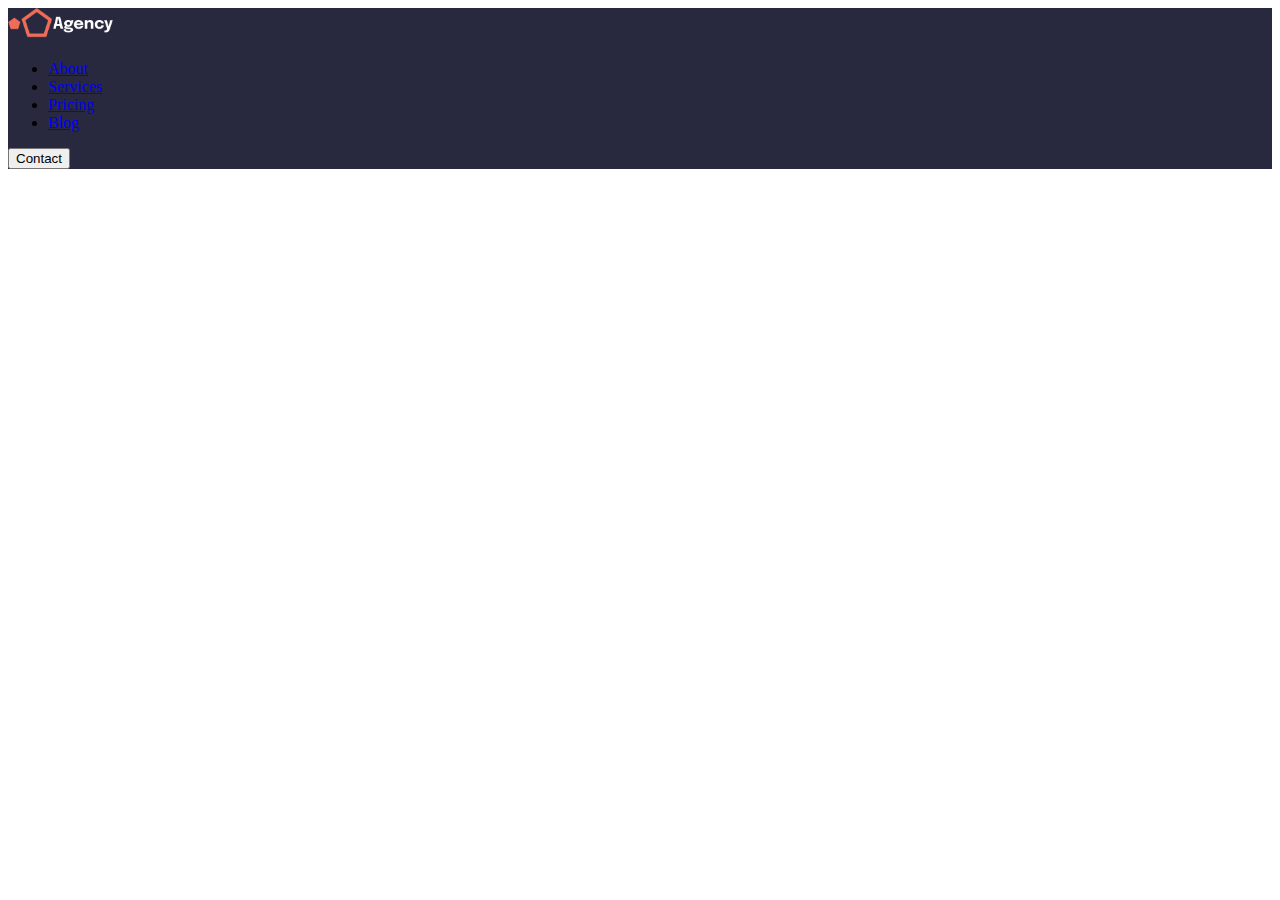
==== index.html @ c9688f5c "- create HTML document file with header - add header logo - create basic structure for the header - " ====
<!DOCTYPE html>
<html lang="en">
  <head>
    <meta charset="UTF-8">
    <meta http-equiv="X-UA-Compatible" content="IE=edge">
    <meta name="viewport" content="width=device-width, initial-scale=1.0">
    <title>Document</title>

    <link href="https://cdn.jsdelivr.net/npm/bootstrap@5.3.0-alpha1/dist/css/bootstrap.min.css" rel="stylesheet" integrity="sha384-GLhlTQ8iRABdZLl6O3oVMWSktQOp6b7In1Zl3/Jr59b6EGGoI1aFkw7cmDA6j6gD" crossorigin="anonymous">
    <link rel="stylesheet" href="./css/main.css">
  </head>
  <body>
    <!-- Header section -->
    <section class="dark-bg">
      <div class="container">
        <header class="d-flex flex-wrap align-items-center justify-content-center justify-content-md-between py-3 mb-4">
          <a href="/" class="d-flex align-items-center col-md-3 mb-2 mb-md-0 text-dark text-decoration-none">
            <img height="32" src="./assets/logo.png" />
          </a>
    
          <ul class="nav col-12 col-md-auto mb-2 justify-content-center mb-md-0">
            <li><a href="#" class="nav-link px-2 link-light">About</a></li>
            <li><a href="#" class="nav-link px-2 link-light">Services</a></li>
            <li><a href="#" class="nav-link px-2 link-light">Pricing</a></li>
            <li><a href="#" class="nav-link px-2 link-light">Blog</a></li>
          </ul>
    
          <div class="col-md-3 text-end">
            <button type="button" class="btn btn-outline-primary me-2">Contact</button>
          </div>
        </header>
      </div>
    </section>

    <section>

    </section>

    <script src="https://cdn.jsdelivr.net/npm/@popperjs/core@2.11.6/dist/umd/popper.min.js" integrity="sha384-oBqDVmMz9ATKxIep9tiCxS/Z9fNfEXiDAYTujMAeBAsjFuCZSmKbSSUnQlmh/jp3" crossorigin="anonymous"></script>
    <script src="https://cdn.jsdelivr.net/npm/bootstrap@5.3.0-alpha1/dist/js/bootstrap.min.js" integrity="sha384-mQ93GR66B00ZXjt0YO5KlohRA5SY2XofN4zfuZxLkoj1gXtW8ANNCe9d5Y3eG5eD" crossorigin="anonymous"></script>
  </body>
</html>
---- css/main.css ----
.dark-bg {
  background-color: #28293E !important;
}
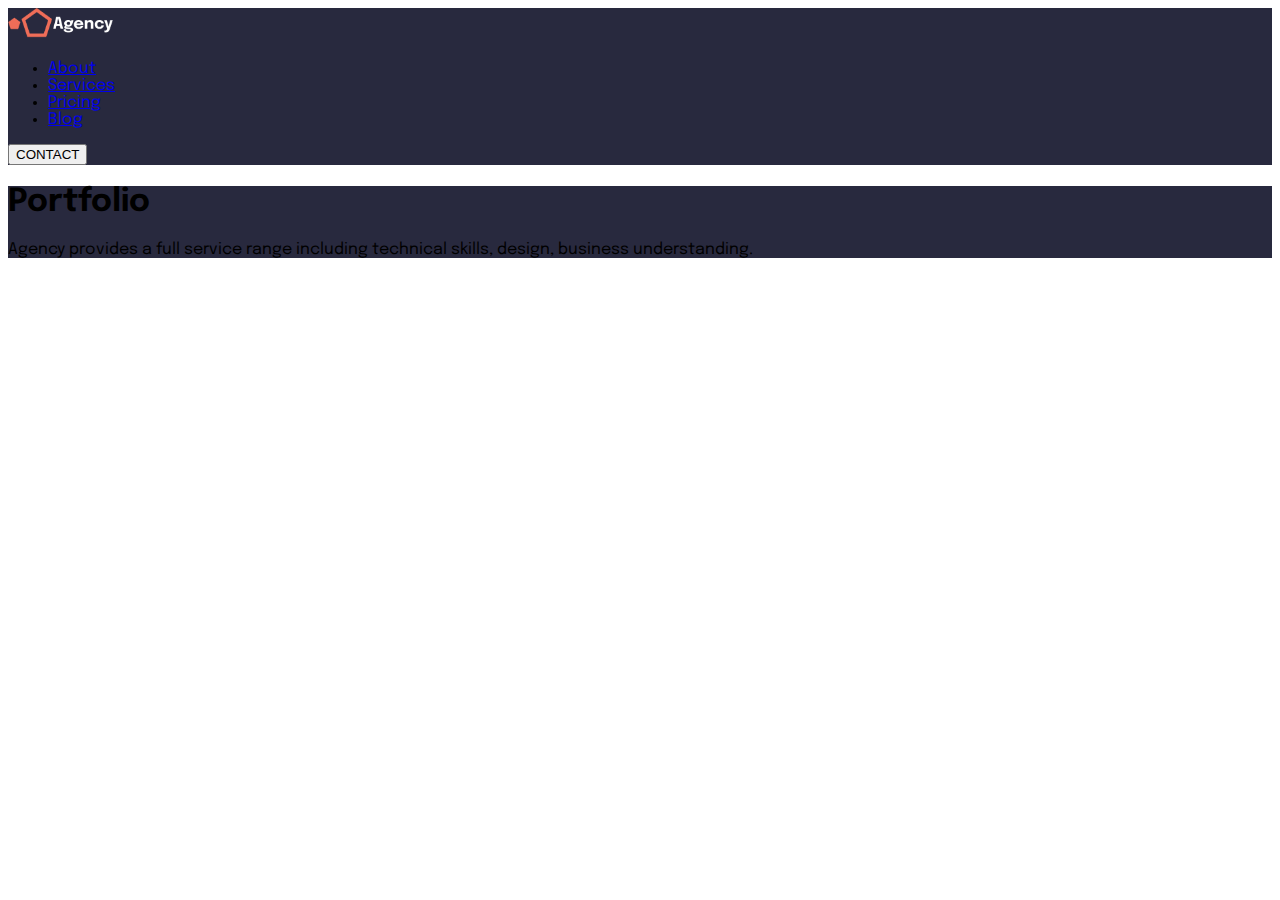
==== commit 389e6549: "- add portfolio hero section - use the correct font" ====
--- a/index.html
+++ b/index.html
@@ -10,10 +10,10 @@
     <link rel="stylesheet" href="./css/main.css">
   </head>
   <body>
-    <!-- Header section -->
+    <!-- Header section with navigation links -->
     <section class="dark-bg">
       <div class="container">
-        <header class="d-flex flex-wrap align-items-center justify-content-center justify-content-md-between py-3 mb-4">
+        <header class="d-flex flex-wrap align-items-center justify-content-center justify-content-md-between py-3">
           <a href="/" class="d-flex align-items-center col-md-3 mb-2 mb-md-0 text-dark text-decoration-none">
             <img height="32" src="./assets/logo.png" />
           </a>
@@ -26,14 +26,22 @@
           </ul>
     
           <div class="col-md-3 text-end">
-            <button type="button" class="btn btn-outline-primary me-2">Contact</button>
+            <button type="button" class="btn btn-outline-light me-2">CONTACT</button>
           </div>
         </header>
       </div>
     </section>
 
-    <section>
-
+    <!-- Portfolio hero section -->
+    <section class="dark-bg text-light">
+      <div class="px-4 py-5 text-center">
+        <h1 class="display-5 fw-bold">Portfolio</h1>
+        <div class="col-lg-6 mx-auto">
+          <p class="lead mb-4">
+            Agency provides a full service range including technical skills, design, business understanding.
+          </p>
+        </div>
+      </div>
     </section>
 
     <script src="https://cdn.jsdelivr.net/npm/@popperjs/core@2.11.6/dist/umd/popper.min.js" integrity="sha384-oBqDVmMz9ATKxIep9tiCxS/Z9fNfEXiDAYTujMAeBAsjFuCZSmKbSSUnQlmh/jp3" crossorigin="anonymous"></script>
--- a/css/main.css
+++ b/css/main.css
@@ -1,3 +1,9 @@
+@import url('https://fonts.googleapis.com/css?family=Epilogue&display=swap');
+
+body {
+  font-family: 'Epilogue';
+}
+
 .dark-bg {
   background-color: #28293E !important;
 }
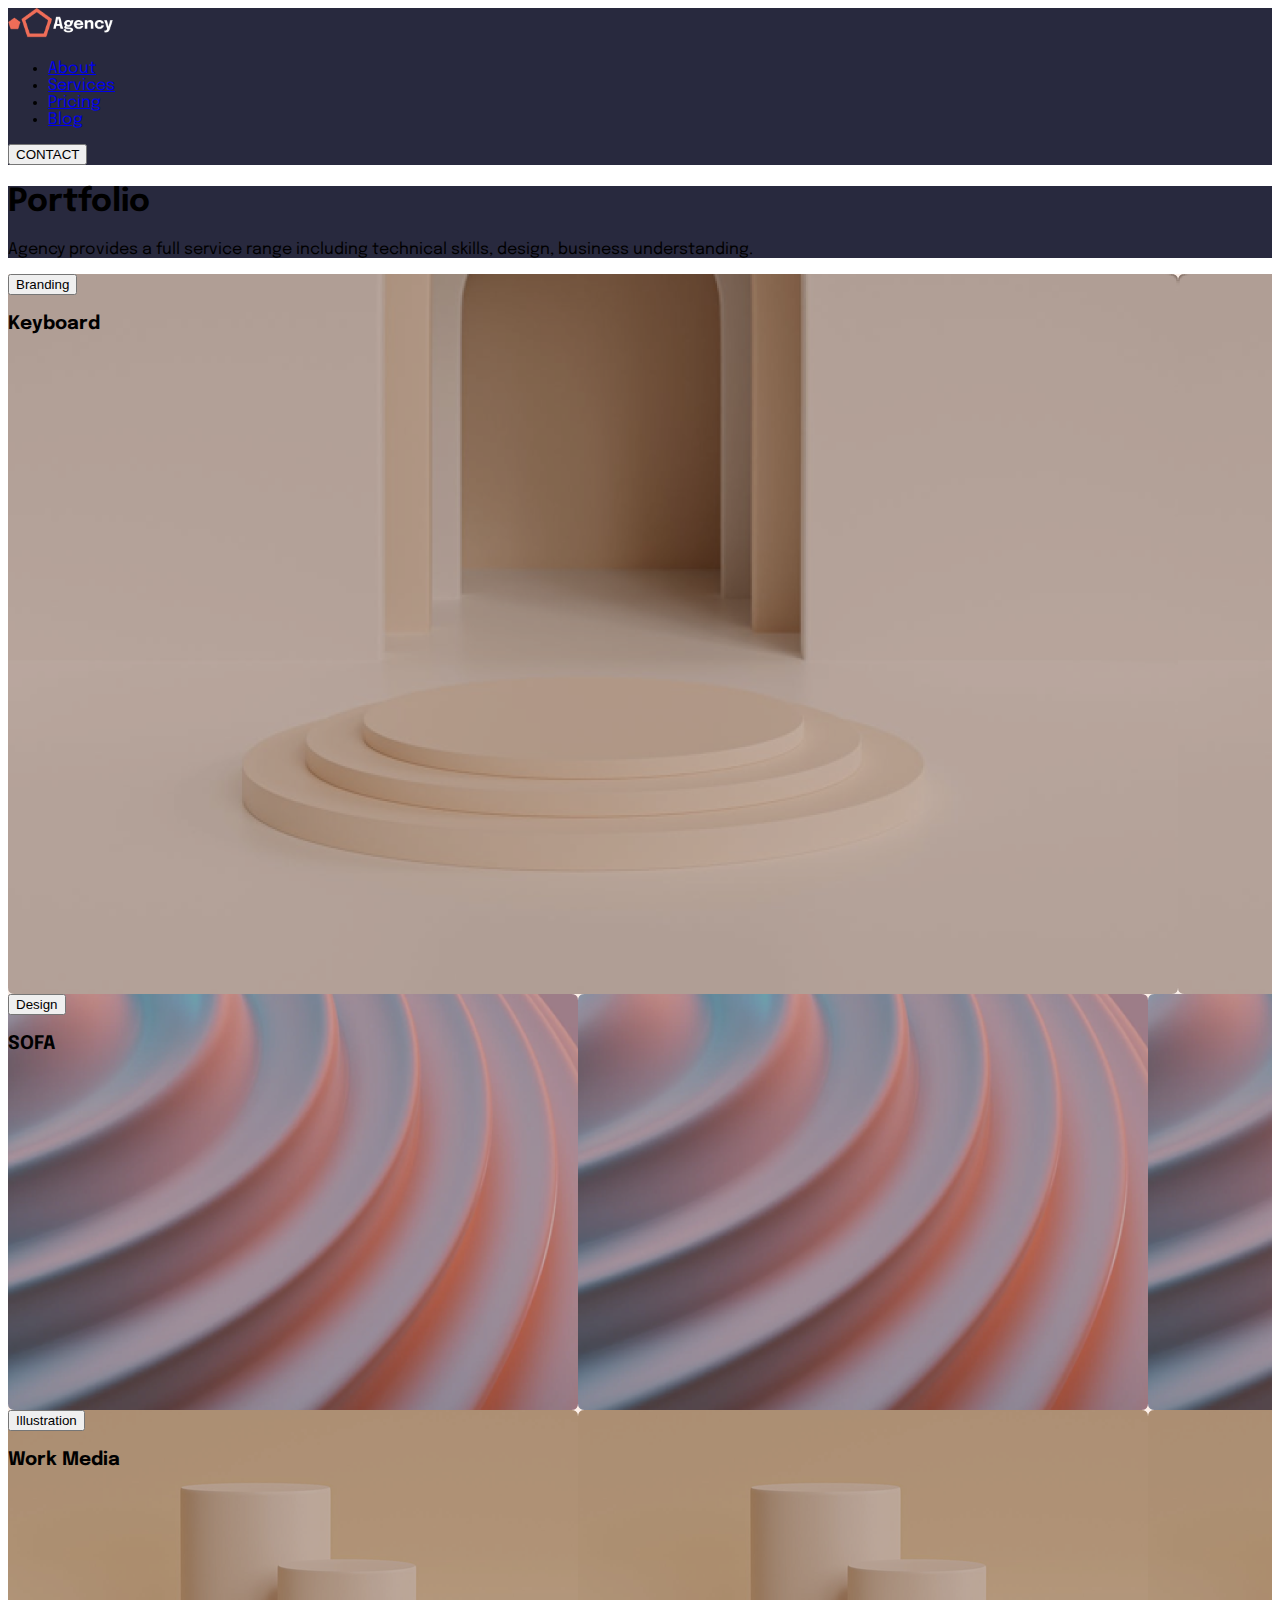
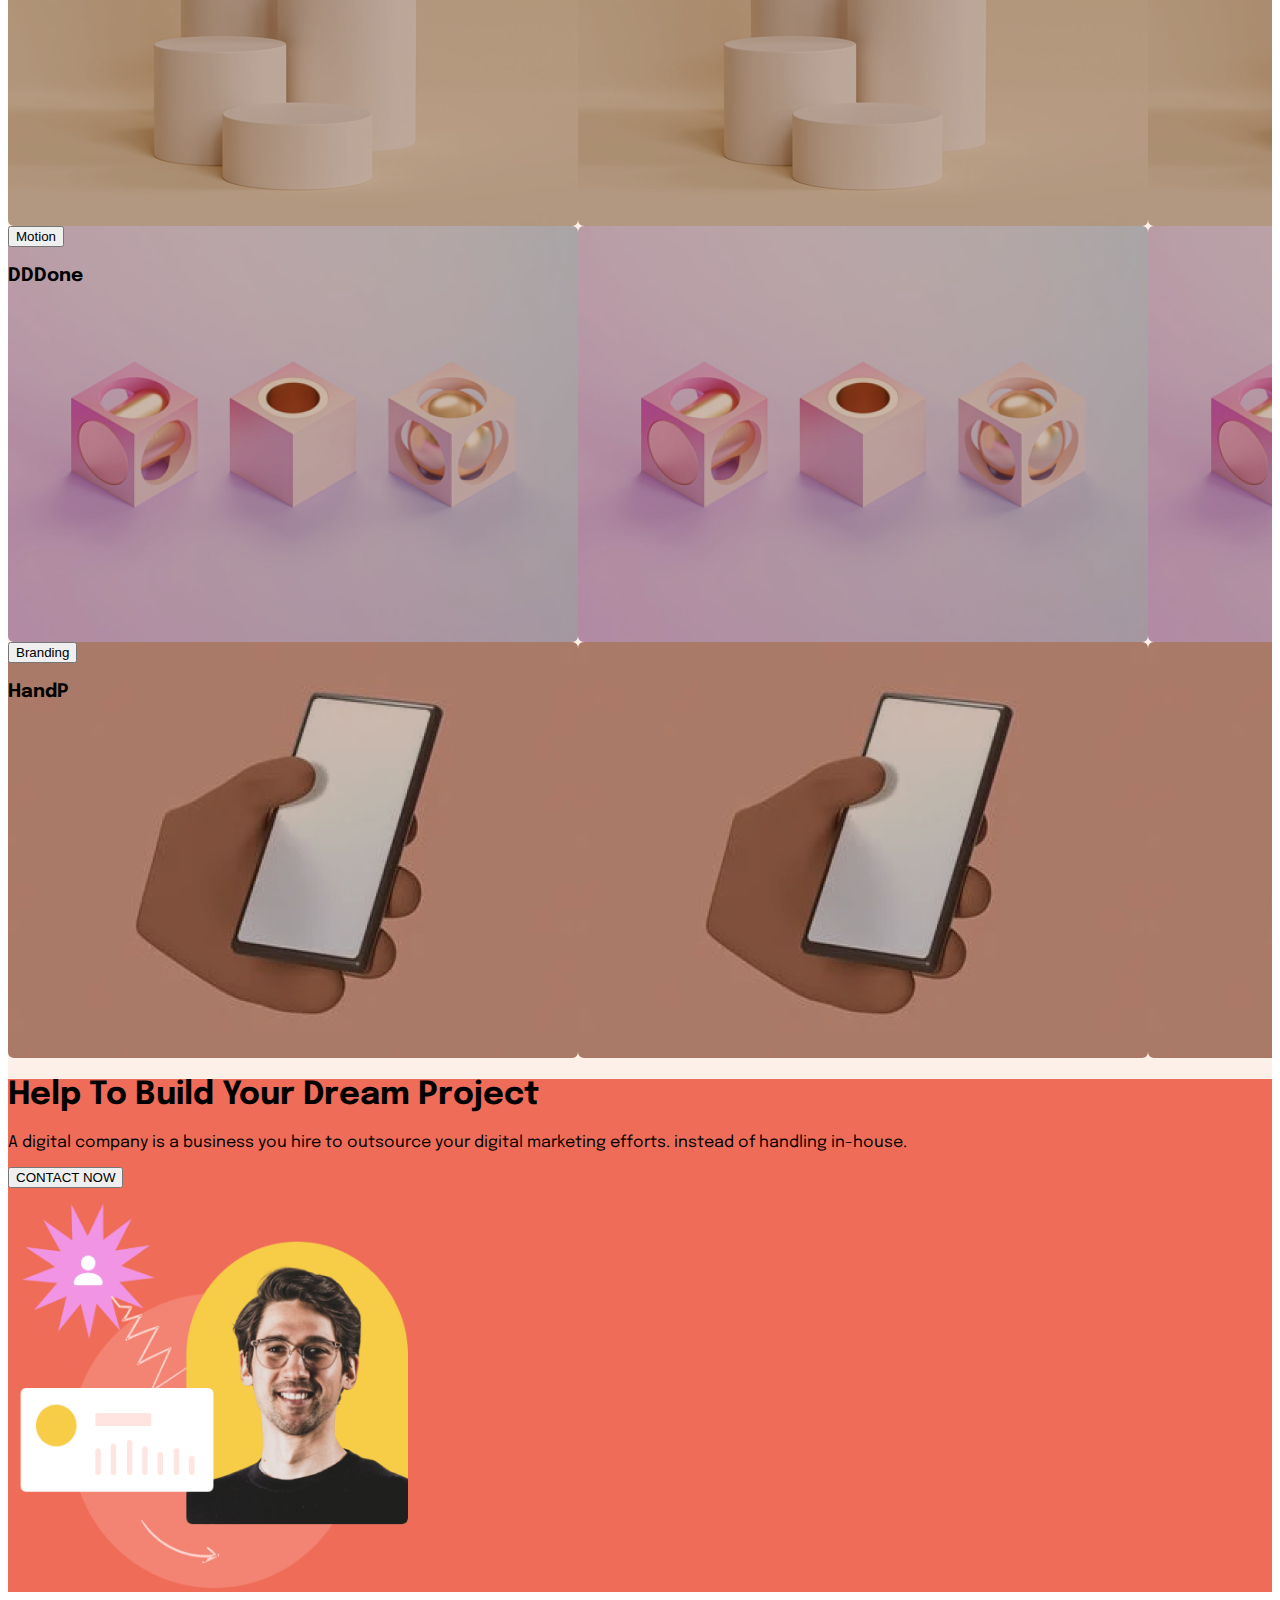
==== commit 1543b0d8: "- add all jumbotrons and their respective images" ====
--- a/index.html
+++ b/index.html
@@ -15,7 +15,7 @@
       <div class="container">
         <header class="d-flex flex-wrap align-items-center justify-content-center justify-content-md-between py-3">
           <a href="/" class="d-flex align-items-center col-md-3 mb-2 mb-md-0 text-dark text-decoration-none">
-            <img height="32" src="./assets/logo.png" />
+            <img height="32" alt="Logo" src="./assets/logo.png" />
           </a>
     
           <ul class="nav col-12 col-md-auto mb-2 justify-content-center mb-md-0">
@@ -44,6 +44,68 @@
       </div>
     </section>
 
+    <!-- Product section -->
+    <section class="light-orange-bg">
+      <div class="container py-4 text-white">
+        <div class="p-5 mb-4 rounded-3 h-720 d-flex" id="card1">
+          <div class="container-fluid py-5 align-bottom">
+            <button class="btn btn-light rounded-5 btn-lg mb-3" type="button">Branding</button>
+            <h3 class="display-5 fw-bold">Keyboard</h3>
+          </div>
+        </div>
+    
+        <div class="row align-items-md-stretch">
+          <div class="col-md-6">
+            <div class="h-400 p-5 text-bg-dark rounded-3" id="card2">
+              <button class="btn btn-light rounded-5 mb-3" type="button">Design</button>
+              <h3>SOFA</h3>
+            </div>
+          </div>
+          <div class="col-md-6">
+            <div class="h-400 p-5 bg-light border rounded-3" id="card3">
+              <button class="btn btn-light rounded-5 mb-3" type="button">Illustration</button>
+              <h3>Work Media</h3>
+            </div>
+          </div>
+        </div>
+
+        <div class="row align-items-md-stretch mt-4">
+          <div class="col-md-6">
+            <div class="h-400 p-5 text-bg-dark rounded-3 mb-3" id="card4">
+              <button class="btn btn-light rounded-5 mb-3" type="button">Motion</button>
+              <h3>DDDone</h3>
+            </div>
+          </div>
+          <div class="col-md-6">
+            <div class="h-400 p-5 bg-light border rounded-3 mb-3" id="card5">
+              <button class="btn btn-light rounded-5 mb-3" type="button">Branding</button>
+              <h3>HandP</h3>
+            </div>
+          </div>
+        </div>
+
+        <div class="p-5 my-4 rounded-3 orange-bg">
+          <div class="container-fluid py-5">
+            <div class="row text-white">
+              <div class="col-6">
+                <h1 class="fw-bold display-1">Help To Build Your Dream Project</h1>
+                <p class="mb-4 text-small">
+                  A digital company is a business you hire to outsource your digital marketing efforts. instead of handling in-house.
+                </p>
+                <div class="col-md-6">
+                  <button type="button" class="btn btn-lg btn-light me-2 fw-500">CONTACT NOW</button>
+                </div>
+              </div>
+              <div class="col-6">
+                <img alt="smiling face" height="400" width="400" class="mx-4 my-3" src="./assets/pic.png" />
+              </div>
+            </div>
+          </div>
+        </div>
+
+      </div>
+    </section>
+
     <script src="https://cdn.jsdelivr.net/npm/@popperjs/core@2.11.6/dist/umd/popper.min.js" integrity="sha384-oBqDVmMz9ATKxIep9tiCxS/Z9fNfEXiDAYTujMAeBAsjFuCZSmKbSSUnQlmh/jp3" crossorigin="anonymous"></script>
     <script src="https://cdn.jsdelivr.net/npm/bootstrap@5.3.0-alpha1/dist/js/bootstrap.min.js" integrity="sha384-mQ93GR66B00ZXjt0YO5KlohRA5SY2XofN4zfuZxLkoj1gXtW8ANNCe9d5Y3eG5eD" crossorigin="anonymous"></script>
   </body>
--- a/css/main.css
+++ b/css/main.css
@@ -7,3 +7,39 @@
 .dark-bg {
   background-color: #28293E !important;
 }
+
+.light-orange-bg {
+  background-color: #FDF0E9 !important;
+}
+
+.orange-bg {
+  background-color: #EF6D58 !important;
+}
+
+.h-720 {
+  height: 720px !important;
+}
+
+.h-400 {
+  height: 416px !important;
+}
+
+#card1 {
+  background-image: url('../assets/img1.png');
+}
+
+#card2 {
+  background-image: url('../assets/img2.png');
+}
+
+#card3 {
+  background-image: url('../assets/img3.png');
+}
+
+#card4 {
+  background-image: url('../assets/img4.png');
+}
+
+#card5 {
+  background-image: url('../assets/img5.png');
+}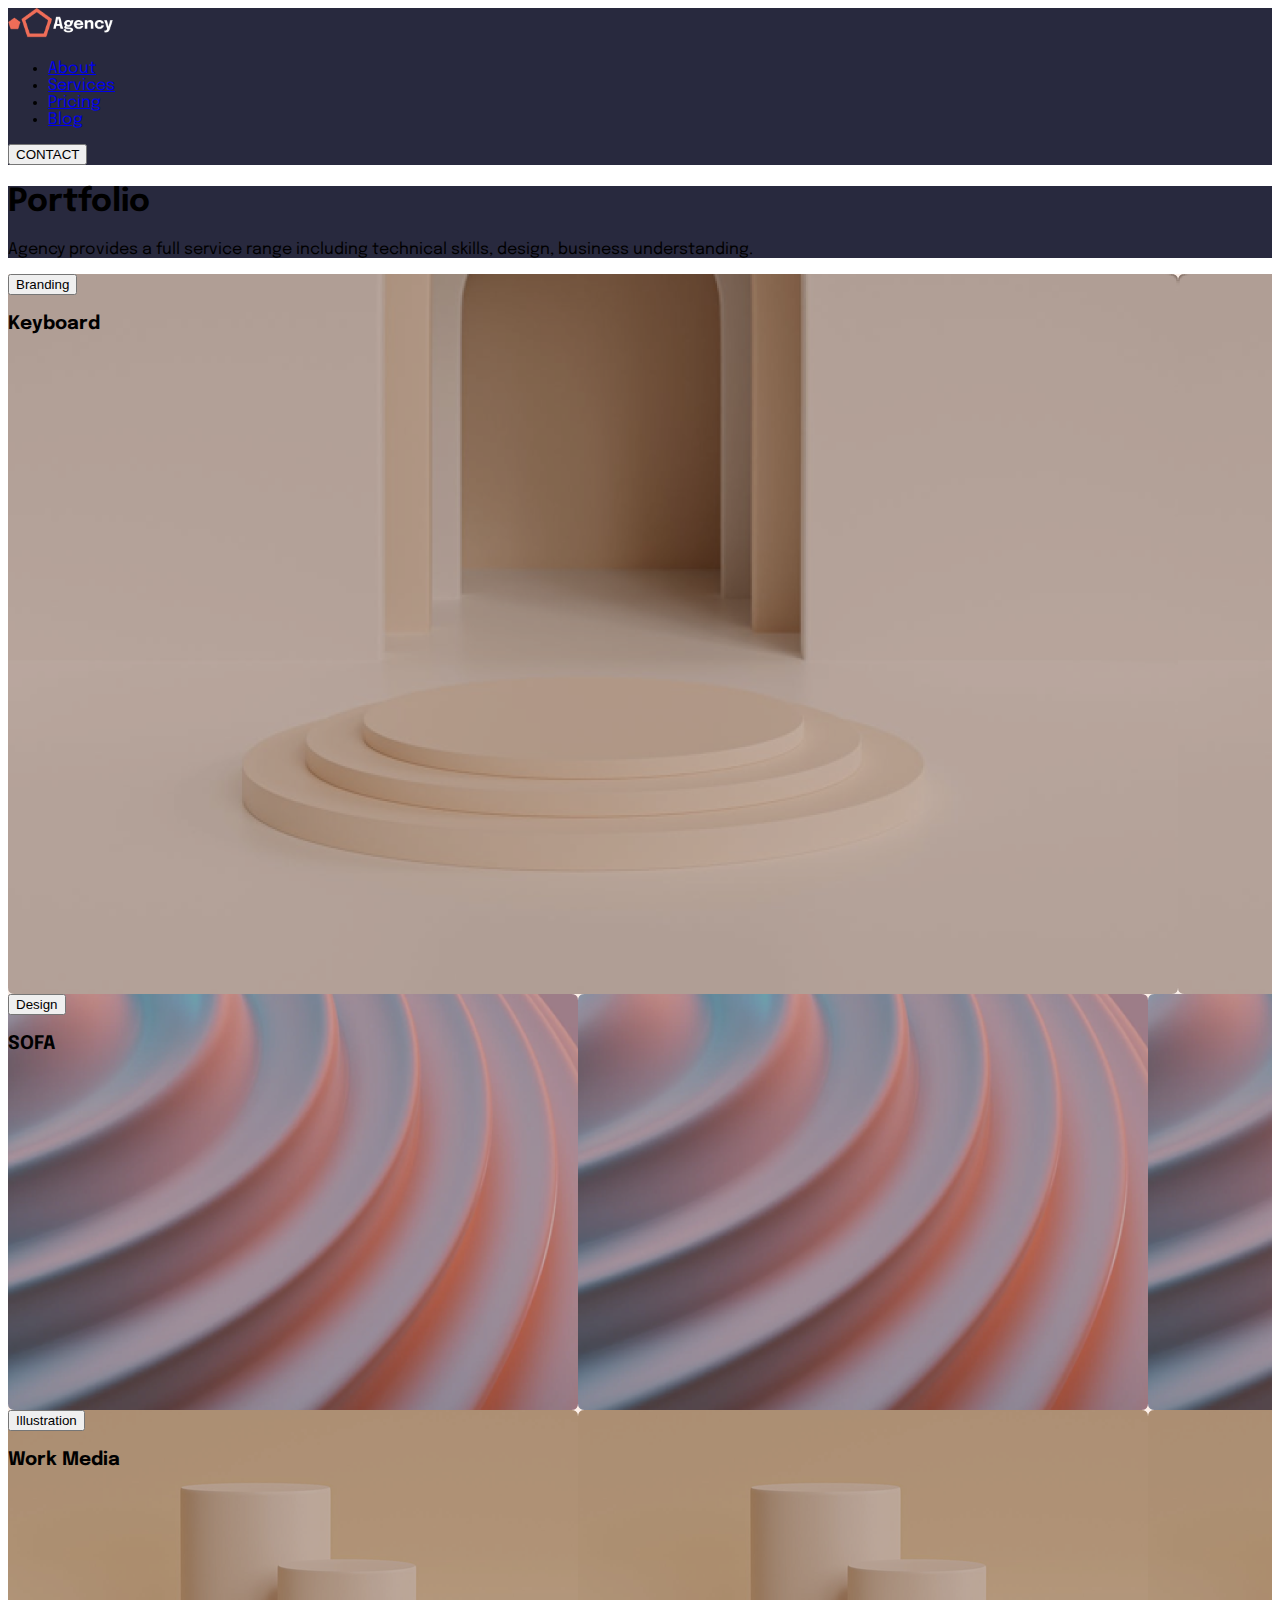
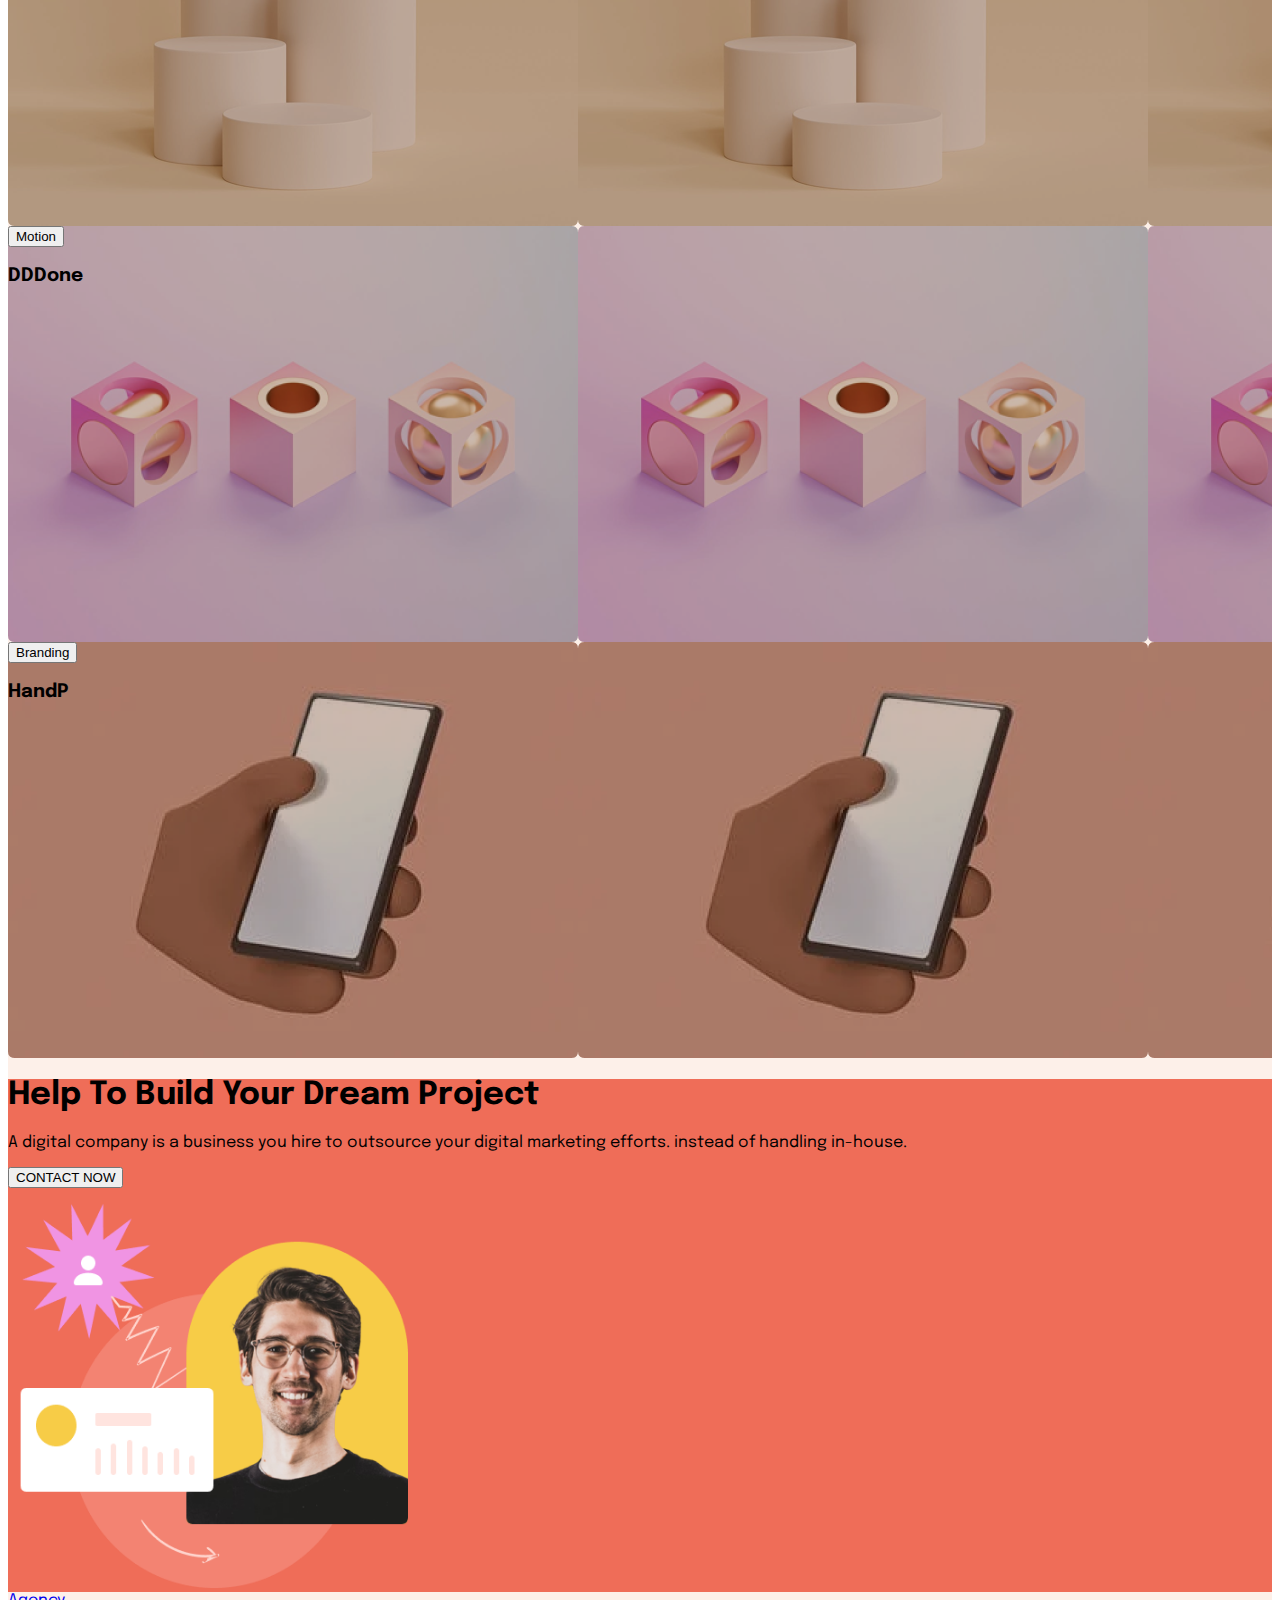
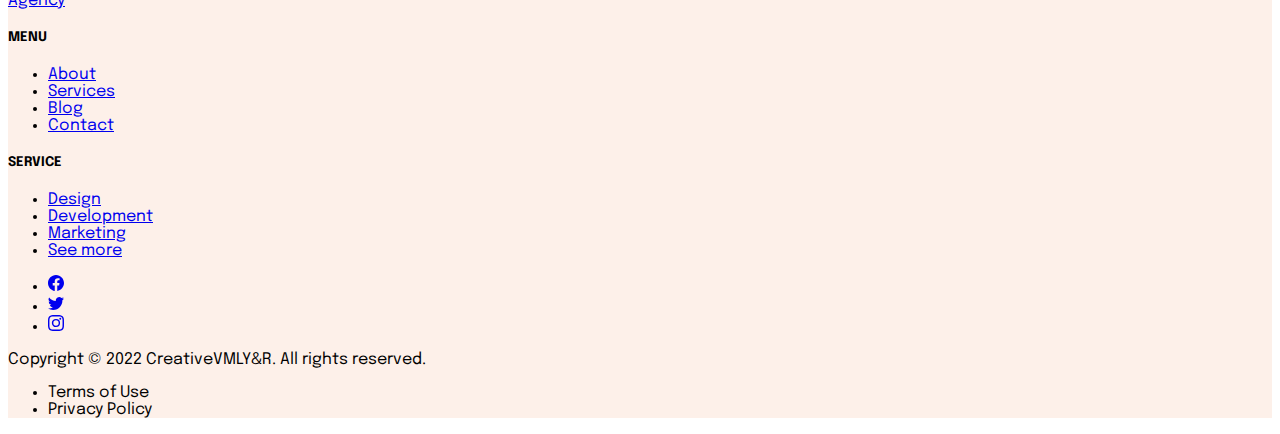
==== commit 9bac81df: "- added the footer tag" ====
--- a/index.html
+++ b/index.html
@@ -106,6 +106,72 @@
       </div>
     </section>
 
+    <footer class="light-orange-bg">
+      <div class="container">
+        <footer class="row row-cols-1 row-cols-sm-2 row-cols-md-4 py-5">
+          <div class="col mb-3">
+            <a href="/" class="d-flex align-items-center mb-3 link-dark text-decoration-none">
+              Agency
+            </a>
+          </div>
+      
+          <div class="col mb-3">
+            <h5>MENU</h5>
+            <ul class="nav flex-column">
+              <li class="nav-item mb-2"><a href="#" class="nav-link p-0 text-muted">About</a></li>
+              <li class="nav-item mb-2"><a href="#" class="nav-link p-0 text-muted">Services</a></li>
+              <li class="nav-item mb-2"><a href="#" class="nav-link p-0 text-muted">Blog</a></li>
+              <li class="nav-item mb-2"><a href="#" class="nav-link p-0 text-muted">Contact</a></li>
+            </ul>
+          </div>
+      
+          <div class="col mb-3">
+            <h5>SERVICE</h5>
+            <ul class="nav flex-column">
+              <li class="nav-item mb-2"><a href="#" class="nav-link p-0 text-muted">Design</a></li>
+              <li class="nav-item mb-2"><a href="#" class="nav-link p-0 text-muted">Development</a></li>
+              <li class="nav-item mb-2"><a href="#" class="nav-link p-0 text-muted">Marketing</a></li>
+              <li class="nav-item mb-2"><a href="#" class="nav-link p-0 text-muted">See more</a></li>
+            </ul>
+          </div>
+
+          <div class="col mb-3">
+            <ul class="nav col-md-4 justify-content-end list-unstyled d-flex">
+              <li class="ms-3">
+                <a class="text-muted" href="#">
+                  <svg xmlns="http://www.w3.org/2000/svg" width="16" height="16" fill="currentColor" class="bi bi-facebook" viewBox="0 0 16 16">
+                    <path d="M16 8.049c0-4.446-3.582-8.05-8-8.05C3.58 0-.002 3.603-.002 8.05c0 4.017 2.926 7.347 6.75 7.951v-5.625h-2.03V8.05H6.75V6.275c0-2.017 1.195-3.131 3.022-3.131.876 0 1.791.157 1.791.157v1.98h-1.009c-.993 0-1.303.621-1.303 1.258v1.51h2.218l-.354 2.326H9.25V16c3.824-.604 6.75-3.934 6.75-7.951z"/>
+                  </svg>
+                </a>
+              </li>
+              <li class="ms-3">
+                <a class="text-muted" href="#">
+                  <svg xmlns="http://www.w3.org/2000/svg" width="16" height="16" fill="currentColor" class="bi bi-twitter" viewBox="0 0 16 16">
+                    <path d="M5.026 15c6.038 0 9.341-5.003 9.341-9.334 0-.14 0-.282-.006-.422A6.685 6.685 0 0 0 16 3.542a6.658 6.658 0 0 1-1.889.518 3.301 3.301 0 0 0 1.447-1.817 6.533 6.533 0 0 1-2.087.793A3.286 3.286 0 0 0 7.875 6.03a9.325 9.325 0 0 1-6.767-3.429 3.289 3.289 0 0 0 1.018 4.382A3.323 3.323 0 0 1 .64 6.575v.045a3.288 3.288 0 0 0 2.632 3.218 3.203 3.203 0 0 1-.865.115 3.23 3.23 0 0 1-.614-.057 3.283 3.283 0 0 0 3.067 2.277A6.588 6.588 0 0 1 .78 13.58a6.32 6.32 0 0 1-.78-.045A9.344 9.344 0 0 0 5.026 15z"/>
+                  </svg>
+                </a>
+              </li>
+              <li class="ms-3">
+                <a class="text-muted" href="#">
+                  <svg xmlns="http://www.w3.org/2000/svg" width="16" height="16" fill="currentColor" class="bi bi-instagram" viewBox="0 0 16 16">
+                    <path d="M8 0C5.829 0 5.556.01 4.703.048 3.85.088 3.269.222 2.76.42a3.917 3.917 0 0 0-1.417.923A3.927 3.927 0 0 0 .42 2.76C.222 3.268.087 3.85.048 4.7.01 5.555 0 5.827 0 8.001c0 2.172.01 2.444.048 3.297.04.852.174 1.433.372 1.942.205.526.478.972.923 1.417.444.445.89.719 1.416.923.51.198 1.09.333 1.942.372C5.555 15.99 5.827 16 8 16s2.444-.01 3.298-.048c.851-.04 1.434-.174 1.943-.372a3.916 3.916 0 0 0 1.416-.923c.445-.445.718-.891.923-1.417.197-.509.332-1.09.372-1.942C15.99 10.445 16 10.173 16 8s-.01-2.445-.048-3.299c-.04-.851-.175-1.433-.372-1.941a3.926 3.926 0 0 0-.923-1.417A3.911 3.911 0 0 0 13.24.42c-.51-.198-1.092-.333-1.943-.372C10.443.01 10.172 0 7.998 0h.003zm-.717 1.442h.718c2.136 0 2.389.007 3.232.046.78.035 1.204.166 1.486.275.373.145.64.319.92.599.28.28.453.546.598.92.11.281.24.705.275 1.485.039.843.047 1.096.047 3.231s-.008 2.389-.047 3.232c-.035.78-.166 1.203-.275 1.485a2.47 2.47 0 0 1-.599.919c-.28.28-.546.453-.92.598-.28.11-.704.24-1.485.276-.843.038-1.096.047-3.232.047s-2.39-.009-3.233-.047c-.78-.036-1.203-.166-1.485-.276a2.478 2.478 0 0 1-.92-.598 2.48 2.48 0 0 1-.6-.92c-.109-.281-.24-.705-.275-1.485-.038-.843-.046-1.096-.046-3.233 0-2.136.008-2.388.046-3.231.036-.78.166-1.204.276-1.486.145-.373.319-.64.599-.92.28-.28.546-.453.92-.598.282-.11.705-.24 1.485-.276.738-.034 1.024-.044 2.515-.045v.002zm4.988 1.328a.96.96 0 1 0 0 1.92.96.96 0 0 0 0-1.92zm-4.27 1.122a4.109 4.109 0 1 0 0 8.217 4.109 4.109 0 0 0 0-8.217zm0 1.441a2.667 2.667 0 1 1 0 5.334 2.667 2.667 0 0 1 0-5.334z"/>
+                  </svg>
+                </a>
+              </li>
+            </ul>
+          </div>
+        </footer>
+
+        <div class="d-flex flex-column flex-sm-row justify-content-between py-4 border-top">
+          <p>Copyright &copy; 2022 CreativeVMLY&R. All rights reserved.</p>
+          <ul class="list-unstyled d-flex">
+            <li><a>Terms of Use</a></li>
+            <li><a>Privacy Policy</a></li>
+          </ul>
+        </div>
+      </div>
+    </footer>
+
     <script src="https://cdn.jsdelivr.net/npm/@popperjs/core@2.11.6/dist/umd/popper.min.js" integrity="sha384-oBqDVmMz9ATKxIep9tiCxS/Z9fNfEXiDAYTujMAeBAsjFuCZSmKbSSUnQlmh/jp3" crossorigin="anonymous"></script>
     <script src="https://cdn.jsdelivr.net/npm/bootstrap@5.3.0-alpha1/dist/js/bootstrap.min.js" integrity="sha384-mQ93GR66B00ZXjt0YO5KlohRA5SY2XofN4zfuZxLkoj1gXtW8ANNCe9d5Y3eG5eD" crossorigin="anonymous"></script>
   </body>
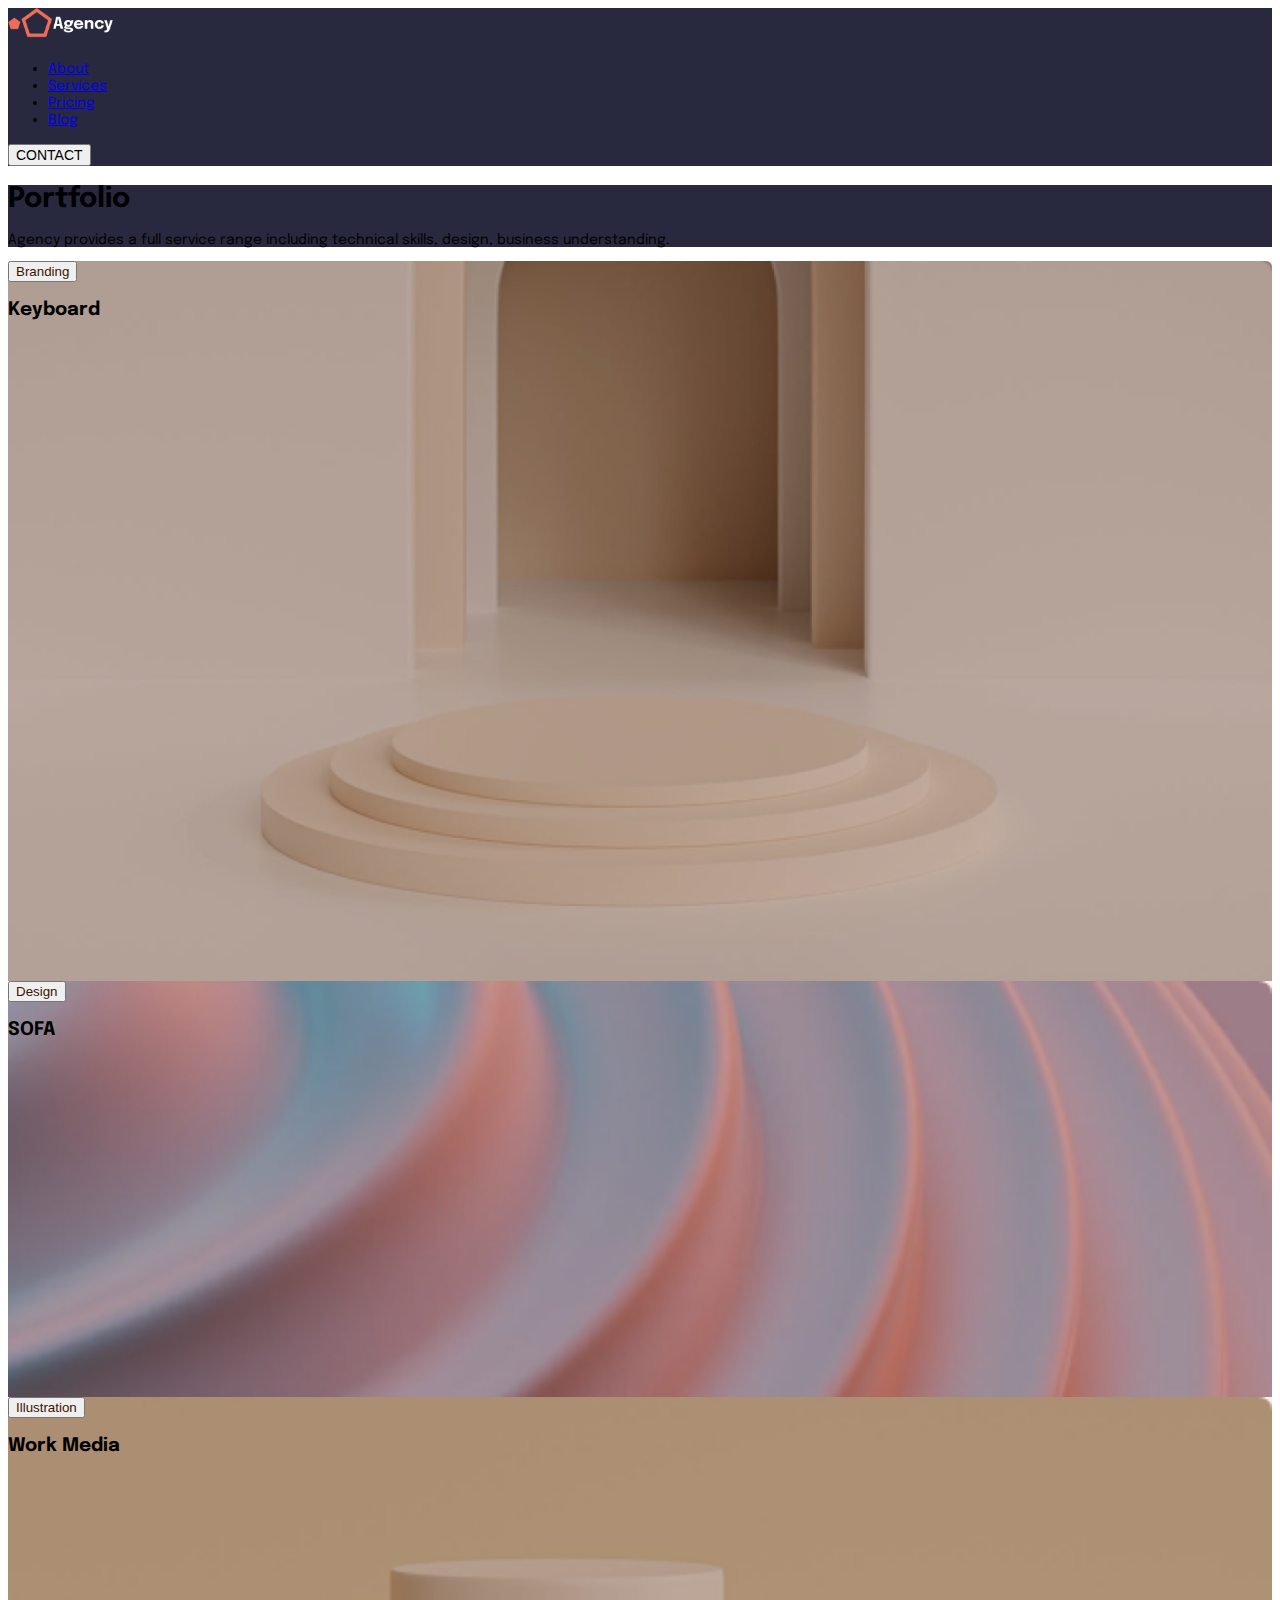
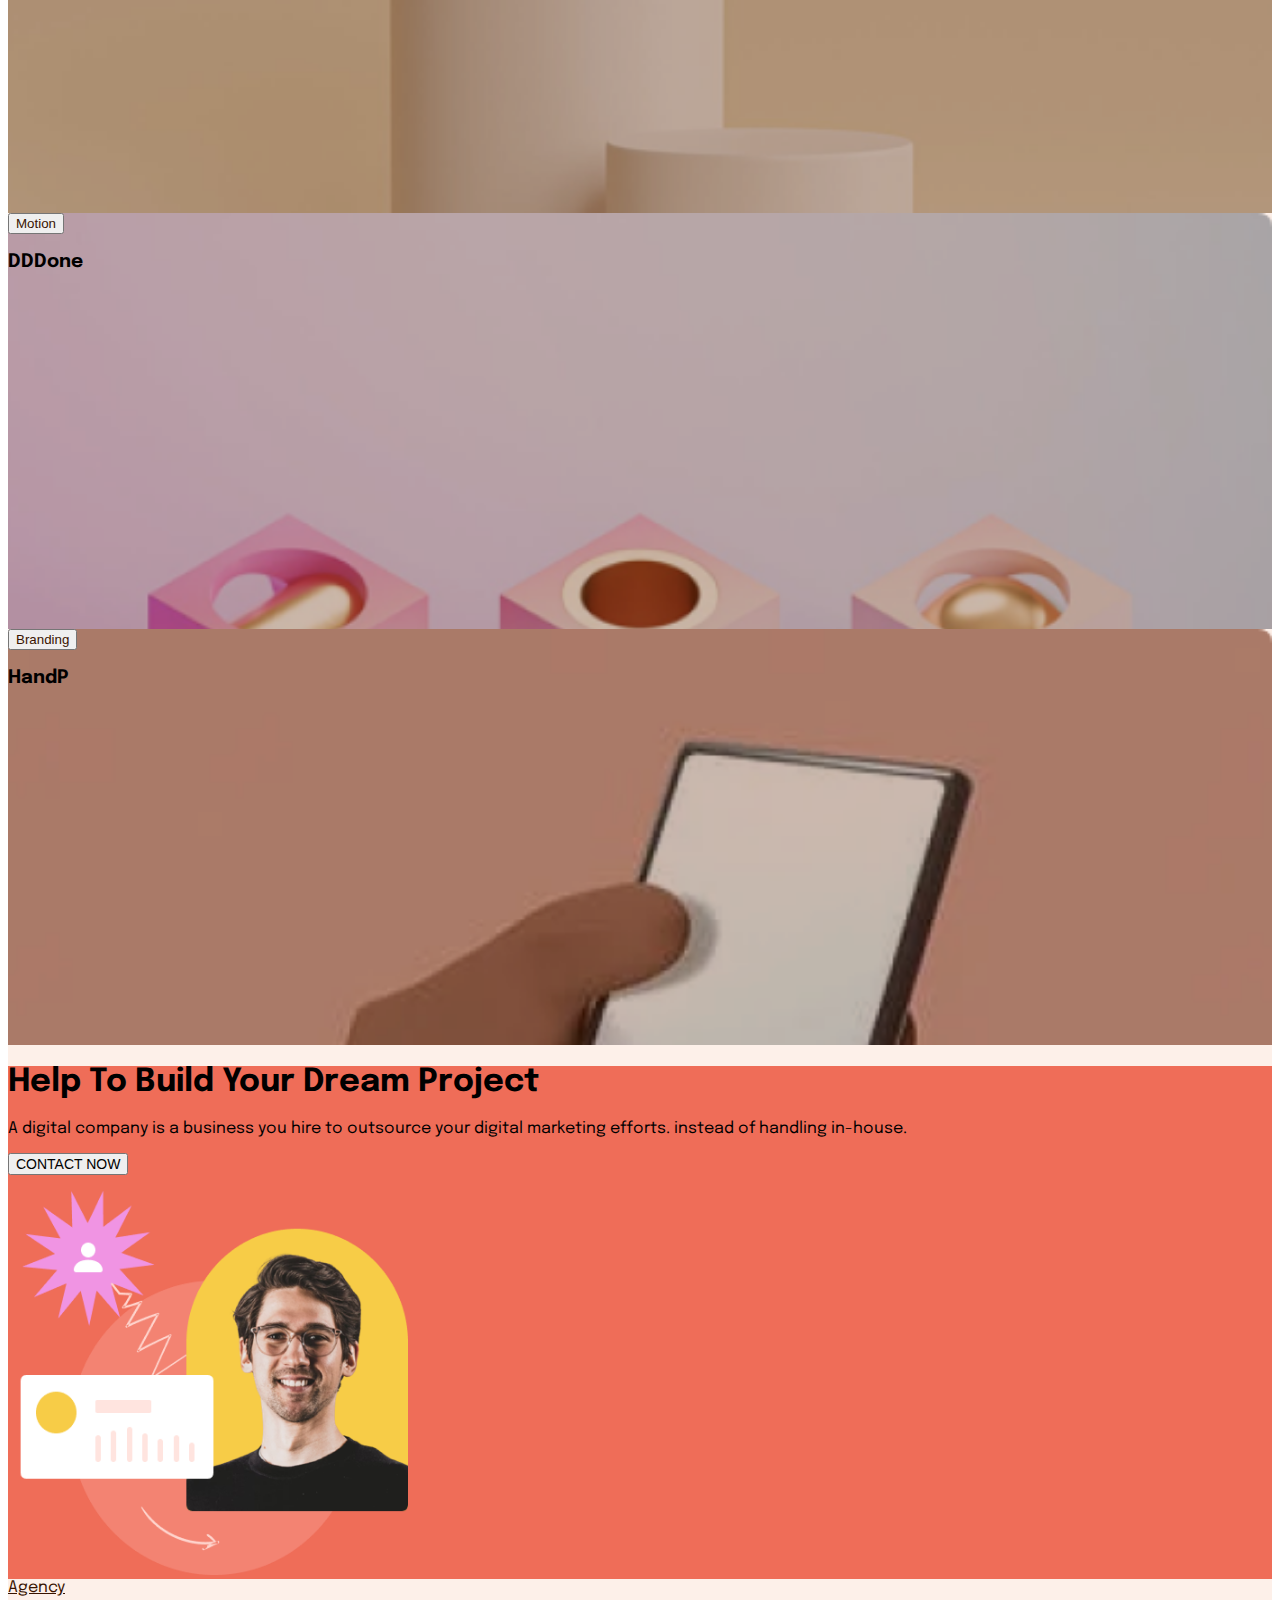
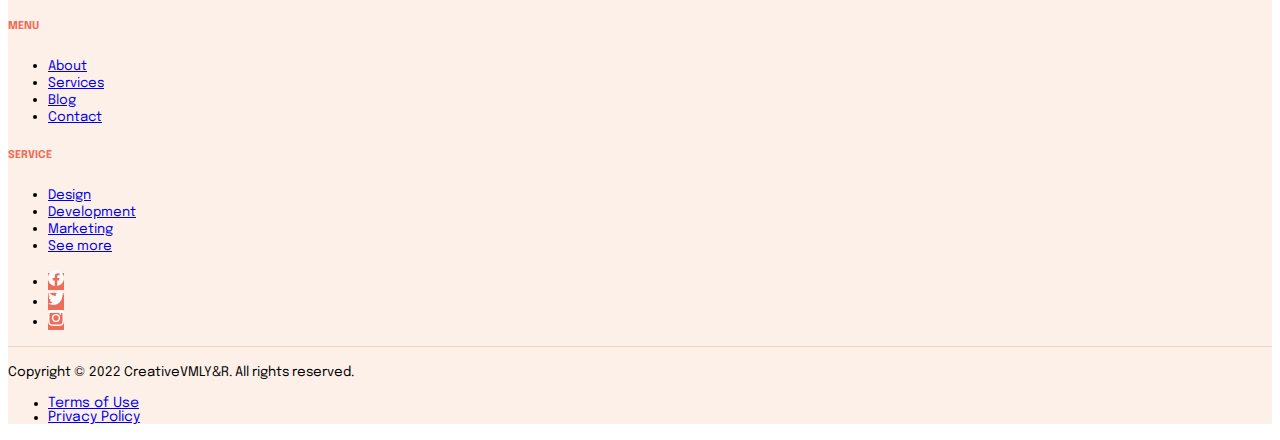
==== commit b6f59c4b: "- fix UI to match Figma design" ====
--- a/index.html
+++ b/index.html
@@ -13,20 +13,20 @@
     <!-- Header section with navigation links -->
     <section class="dark-bg">
       <div class="container">
-        <header class="d-flex flex-wrap align-items-center justify-content-center justify-content-md-between py-3">
+        <header class="d-flex flex-wrap align-items-center justify-content-center justify-content-md-between py-3 content-box">
           <a href="/" class="d-flex align-items-center col-md-3 mb-2 mb-md-0 text-dark text-decoration-none">
             <img height="32" alt="Logo" src="./assets/logo.png" />
           </a>
     
           <ul class="nav col-12 col-md-auto mb-2 justify-content-center mb-md-0">
-            <li><a href="#" class="nav-link px-2 link-light">About</a></li>
-            <li><a href="#" class="nav-link px-2 link-light">Services</a></li>
-            <li><a href="#" class="nav-link px-2 link-light">Pricing</a></li>
-            <li><a href="#" class="nav-link px-2 link-light">Blog</a></li>
+            <li><a href="#" class="nav-link px-4 link-light mx-4">About</a></li>
+            <li><a href="#" class="nav-link px-4 link-light mx-4">Services</a></li>
+            <li><a href="#" class="nav-link px-4 link-light mx-4">Pricing</a></li>
+            <li><a href="#" class="nav-link px-4 link-light mx-4">Blog</a></li>
           </ul>
     
           <div class="col-md-3 text-end">
-            <button type="button" class="btn btn-outline-light me-2">CONTACT</button>
+            <button type="button" class="btn btn-outline-secondary px-4 py-1 pt-2 fw-bolder text-white">CONTACT</button>
           </div>
         </header>
       </div>
@@ -35,9 +35,9 @@
     <!-- Portfolio hero section -->
     <section class="dark-bg text-light">
       <div class="px-4 py-5 text-center">
-        <h1 class="display-5 fw-bold">Portfolio</h1>
+        <h1 class="display-5 fw-bold mt-4">Portfolio</h1>
         <div class="col-lg-6 mx-auto">
-          <p class="lead mb-4">
+          <p class="fw-regular mb-4">
             Agency provides a full service range including technical skills, design, business understanding.
           </p>
         </div>
@@ -47,39 +47,47 @@
     <!-- Product section -->
     <section class="light-orange-bg">
       <div class="container py-4 text-white">
-        <div class="p-5 mb-4 rounded-3 h-720 d-flex" id="card1">
-          <div class="container-fluid py-5 align-bottom">
-            <button class="btn btn-light rounded-5 btn-lg mb-3" type="button">Branding</button>
+        <div class="p-5 mb-4 rounded-3 h-720 d-flex mt-5 position-relative" id="card1">
+          <div class="container-fluid py-5 position-absolute bottom-0">
+            <button class="btn btn-light rounded-5 btn-lg mb-3 dark-orange" type="button">Branding</button>
             <h3 class="display-5 fw-bold">Keyboard</h3>
           </div>
         </div>
     
         <div class="row align-items-md-stretch">
           <div class="col-md-6">
-            <div class="h-400 p-5 text-bg-dark rounded-3" id="card2">
-              <button class="btn btn-light rounded-5 mb-3" type="button">Design</button>
-              <h3>SOFA</h3>
+            <div class="h-400 p-5 text-bg-dark rounded-3 position-relative" id="card2">
+              <div class="position-absolute bottom-0">
+                <button class="btn btn-light rounded-5 mb-3 dark-orange" type="button">Design</button>
+                <h3>SOFA</h3>
+              </div>
             </div>
           </div>
           <div class="col-md-6">
-            <div class="h-400 p-5 bg-light border rounded-3" id="card3">
-              <button class="btn btn-light rounded-5 mb-3" type="button">Illustration</button>
-              <h3>Work Media</h3>
+            <div class="h-400 p-5 bg-light border rounded-3 position-relative" id="card3">
+              <div class="position-absolute bottom-0">
+                <button class="btn btn-light rounded-5 mb-3 dark-orange" type="button">Illustration</button>
+                <h3>Work Media</h3>
+              </div>
             </div>
           </div>
         </div>
 
         <div class="row align-items-md-stretch mt-4">
           <div class="col-md-6">
-            <div class="h-400 p-5 text-bg-dark rounded-3 mb-3" id="card4">
-              <button class="btn btn-light rounded-5 mb-3" type="button">Motion</button>
-              <h3>DDDone</h3>
+            <div class="h-400 p-5 text-bg-dark rounded-3 mb-3 position-relative" id="card4">
+              <div class="position-absolute bottom-0">
+                <button class="btn btn-light rounded-5 mb-3 dark-orange" type="button">Motion</button>
+                <h3>DDDone</h3>
+              </div>
             </div>
           </div>
           <div class="col-md-6">
-            <div class="h-400 p-5 bg-light border rounded-3 mb-3" id="card5">
-              <button class="btn btn-light rounded-5 mb-3" type="button">Branding</button>
-              <h3>HandP</h3>
+            <div class="h-400 p-5 bg-light border rounded-3 mb-3 position-relative" id="card5">
+              <div class="position-absolute bottom-0">
+                <button class="btn btn-light rounded-5 mb-3 dark-orange" type="button">Branding</button>
+                <h3>HandP</h3>
+              </div>
             </div>
           </div>
         </div>
@@ -93,10 +101,10 @@
                   A digital company is a business you hire to outsource your digital marketing efforts. instead of handling in-house.
                 </p>
                 <div class="col-md-6">
-                  <button type="button" class="btn btn-lg btn-light me-2 fw-500">CONTACT NOW</button>
+                  <button type="button" class="btn btn-lg btn-light me-2 fw-bold py-1 pt-2">CONTACT NOW</button>
                 </div>
               </div>
-              <div class="col-6">
+              <div class="col-6 text-center">
                 <img alt="smiling face" height="400" width="400" class="mx-4 my-3" src="./assets/pic.png" />
               </div>
             </div>
@@ -110,50 +118,50 @@
       <div class="container">
         <footer class="row row-cols-1 row-cols-sm-2 row-cols-md-4 py-5">
           <div class="col mb-3">
-            <a href="/" class="d-flex align-items-center mb-3 link-dark text-decoration-none">
+            <a href="/" class="d-flex align-items-center mb-3 dark-orange text-decoration-none fw-bold fs-5">
               Agency
             </a>
           </div>
       
           <div class="col mb-3">
-            <h5>MENU</h5>
-            <ul class="nav flex-column">
-              <li class="nav-item mb-2"><a href="#" class="nav-link p-0 text-muted">About</a></li>
-              <li class="nav-item mb-2"><a href="#" class="nav-link p-0 text-muted">Services</a></li>
-              <li class="nav-item mb-2"><a href="#" class="nav-link p-0 text-muted">Blog</a></li>
-              <li class="nav-item mb-2"><a href="#" class="nav-link p-0 text-muted">Contact</a></li>
+            <h6 class="orange mb-3">MENU</h6>
+            <ul class="nav flex-column fw-bolder">
+              <li class="nav-item mb-2"><a href="#" class="nav-link p-0 text-muted"><small>About</small></a></li>
+              <li class="nav-item mb-2"><a href="#" class="nav-link p-0 text-muted"><small>Services</small></a></li>
+              <li class="nav-item mb-2"><a href="#" class="nav-link p-0 text-muted"><small>Blog</small></a></li>
+              <li class="nav-item mb-2"><a href="#" class="nav-link p-0 text-muted"><small>Contact</small></a></li>
             </ul>
           </div>
       
           <div class="col mb-3">
-            <h5>SERVICE</h5>
-            <ul class="nav flex-column">
-              <li class="nav-item mb-2"><a href="#" class="nav-link p-0 text-muted">Design</a></li>
-              <li class="nav-item mb-2"><a href="#" class="nav-link p-0 text-muted">Development</a></li>
-              <li class="nav-item mb-2"><a href="#" class="nav-link p-0 text-muted">Marketing</a></li>
-              <li class="nav-item mb-2"><a href="#" class="nav-link p-0 text-muted">See more</a></li>
+            <h6 class="orange mb-3">SERVICE</h6>
+            <ul class="nav flex-column fw-bolder">
+              <li class="nav-item mb-2"><a href="#" class="nav-link p-0 text-muted"><small>Design</small></a></li>
+              <li class="nav-item mb-2"><a href="#" class="nav-link p-0 text-muted"><small>Development</small></a></li>
+              <li class="nav-item mb-2"><a href="#" class="nav-link p-0 text-muted"><small>Marketing</small></a></li>
+              <li class="nav-item mb-2"><a href="#" class="nav-link p-0 text-muted"><small>See more</small></a></li>
             </ul>
           </div>
 
-          <div class="col mb-3">
-            <ul class="nav col-md-4 justify-content-end list-unstyled d-flex">
+          <div class="col mb-3 position-relative">
+            <ul class="nav list-unstyled d-flex position-absolute top-0 end-0 mx-4">
               <li class="ms-3">
-                <a class="text-muted" href="#">
-                  <svg xmlns="http://www.w3.org/2000/svg" width="16" height="16" fill="currentColor" class="bi bi-facebook" viewBox="0 0 16 16">
+                <a class="text-muted rounded-5 orange-bg p-2" href="#">
+                  <svg xmlns="http://www.w3.org/2000/svg" width="16" height="16" fill="#FFFFFF" class="bi bi-facebook" viewBox="0 0 16 16">
                     <path d="M16 8.049c0-4.446-3.582-8.05-8-8.05C3.58 0-.002 3.603-.002 8.05c0 4.017 2.926 7.347 6.75 7.951v-5.625h-2.03V8.05H6.75V6.275c0-2.017 1.195-3.131 3.022-3.131.876 0 1.791.157 1.791.157v1.98h-1.009c-.993 0-1.303.621-1.303 1.258v1.51h2.218l-.354 2.326H9.25V16c3.824-.604 6.75-3.934 6.75-7.951z"/>
                   </svg>
                 </a>
               </li>
               <li class="ms-3">
-                <a class="text-muted" href="#">
-                  <svg xmlns="http://www.w3.org/2000/svg" width="16" height="16" fill="currentColor" class="bi bi-twitter" viewBox="0 0 16 16">
+                <a class="text-muted rounded-5 orange-bg p-2" href="#">
+                  <svg xmlns="http://www.w3.org/2000/svg" width="16" height="16" fill="#FFFFFF" class="bi bi-twitter" viewBox="0 0 16 16">
                     <path d="M5.026 15c6.038 0 9.341-5.003 9.341-9.334 0-.14 0-.282-.006-.422A6.685 6.685 0 0 0 16 3.542a6.658 6.658 0 0 1-1.889.518 3.301 3.301 0 0 0 1.447-1.817 6.533 6.533 0 0 1-2.087.793A3.286 3.286 0 0 0 7.875 6.03a9.325 9.325 0 0 1-6.767-3.429 3.289 3.289 0 0 0 1.018 4.382A3.323 3.323 0 0 1 .64 6.575v.045a3.288 3.288 0 0 0 2.632 3.218 3.203 3.203 0 0 1-.865.115 3.23 3.23 0 0 1-.614-.057 3.283 3.283 0 0 0 3.067 2.277A6.588 6.588 0 0 1 .78 13.58a6.32 6.32 0 0 1-.78-.045A9.344 9.344 0 0 0 5.026 15z"/>
                   </svg>
                 </a>
               </li>
               <li class="ms-3">
-                <a class="text-muted" href="#">
-                  <svg xmlns="http://www.w3.org/2000/svg" width="16" height="16" fill="currentColor" class="bi bi-instagram" viewBox="0 0 16 16">
+                <a class="text-muted rounded-5 orange-bg p-2" href="#">
+                  <svg xmlns="http://www.w3.org/2000/svg" width="16" height="16" fill="#FFFFFF" class="bi bi-instagram" viewBox="0 0 16 16">
                     <path d="M8 0C5.829 0 5.556.01 4.703.048 3.85.088 3.269.222 2.76.42a3.917 3.917 0 0 0-1.417.923A3.927 3.927 0 0 0 .42 2.76C.222 3.268.087 3.85.048 4.7.01 5.555 0 5.827 0 8.001c0 2.172.01 2.444.048 3.297.04.852.174 1.433.372 1.942.205.526.478.972.923 1.417.444.445.89.719 1.416.923.51.198 1.09.333 1.942.372C5.555 15.99 5.827 16 8 16s2.444-.01 3.298-.048c.851-.04 1.434-.174 1.943-.372a3.916 3.916 0 0 0 1.416-.923c.445-.445.718-.891.923-1.417.197-.509.332-1.09.372-1.942C15.99 10.445 16 10.173 16 8s-.01-2.445-.048-3.299c-.04-.851-.175-1.433-.372-1.941a3.926 3.926 0 0 0-.923-1.417A3.911 3.911 0 0 0 13.24.42c-.51-.198-1.092-.333-1.943-.372C10.443.01 10.172 0 7.998 0h.003zm-.717 1.442h.718c2.136 0 2.389.007 3.232.046.78.035 1.204.166 1.486.275.373.145.64.319.92.599.28.28.453.546.598.92.11.281.24.705.275 1.485.039.843.047 1.096.047 3.231s-.008 2.389-.047 3.232c-.035.78-.166 1.203-.275 1.485a2.47 2.47 0 0 1-.599.919c-.28.28-.546.453-.92.598-.28.11-.704.24-1.485.276-.843.038-1.096.047-3.232.047s-2.39-.009-3.233-.047c-.78-.036-1.203-.166-1.485-.276a2.478 2.478 0 0 1-.92-.598 2.48 2.48 0 0 1-.6-.92c-.109-.281-.24-.705-.275-1.485-.038-.843-.046-1.096-.046-3.233 0-2.136.008-2.388.046-3.231.036-.78.166-1.204.276-1.486.145-.373.319-.64.599-.92.28-.28.546-.453.92-.598.282-.11.705-.24 1.485-.276.738-.034 1.024-.044 2.515-.045v.002zm4.988 1.328a.96.96 0 1 0 0 1.92.96.96 0 0 0 0-1.92zm-4.27 1.122a4.109 4.109 0 1 0 0 8.217 4.109 4.109 0 0 0 0-8.217zm0 1.441a2.667 2.667 0 1 1 0 5.334 2.667 2.667 0 0 1 0-5.334z"/>
                   </svg>
                 </a>
@@ -163,10 +171,12 @@
         </footer>
 
         <div class="d-flex flex-column flex-sm-row justify-content-between py-4 border-top">
-          <p>Copyright &copy; 2022 CreativeVMLY&R. All rights reserved.</p>
+          <p class="text-muted">
+            <small>Copyright &copy; 2022 CreativeVMLY&R. All rights reserved.</small>
+          </p>
           <ul class="list-unstyled d-flex">
-            <li><a>Terms of Use</a></li>
-            <li><a>Privacy Policy</a></li>
+            <li class="px-4"><a href="#" class="text-decoration-none link-dark">Terms of Use</a></li>
+            <li class="px-4"><a href="#" class="text-decoration-none link-dark">Privacy Policy</a></li>
           </ul>
         </div>
       </div>
--- a/css/main.css
+++ b/css/main.css
@@ -16,6 +16,10 @@
   background-color: #EF6D58 !important;
 }
 
+.orange {
+  color: #EF6D58;
+}
+
 .h-720 {
   height: 720px !important;
 }
@@ -24,22 +28,46 @@
   height: 416px !important;
 }
 
+.dark-orange {
+  color: #391400;
+}
+
 #card1 {
   background-image: url('../assets/img1.png');
+  background-repeat: no-repeat;
+  background-size: cover;
 }
 
 #card2 {
   background-image: url('../assets/img2.png');
+  background-repeat: no-repeat;
+  background-size: cover;
 }
 
 #card3 {
   background-image: url('../assets/img3.png');
+  background-repeat: no-repeat;
+  background-size: cover;
 }
 
 #card4 {
   background-image: url('../assets/img4.png');
+  background-repeat: no-repeat;
+  background-size: cover;
 }
 
 #card5 {
   background-image: url('../assets/img5.png');
+  background-repeat: no-repeat;
+  background-size: cover;
+}
+
+/* contact button styles **/
+
+.px-4, .py-1, .pt-1 {
+  font-size: 14px;
+}
+
+.border-top {
+  border-top: 1px solid #F3D1BF !important;
 }